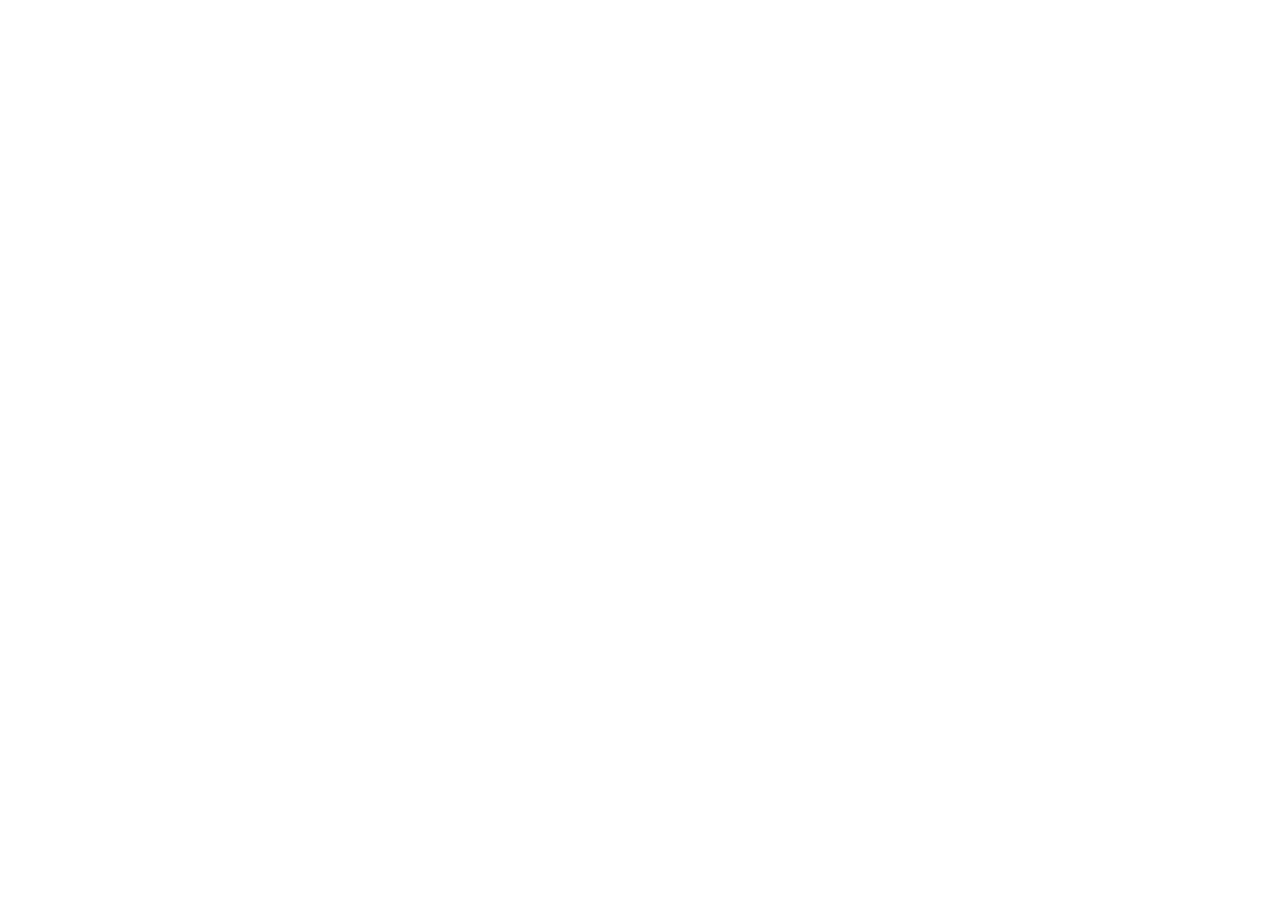
==== src/index.html @ 2a3a9ac5 "Add(src): criado nova estrutura para o projeto" ====
<!DOCTYPE html>
<html lang="en">
    <head>
        <meta charset="UTF-8">
        <meta name="viewport" content="width=device-width, initial-scale=1.0">
        <title>Biblioteca</title>
        <script defer src="./scripts/script.js"></script>
        <link rel="stylesheet" href="./css/stylesheet.css">
    </head>

    <body>
        <head></head>
        <hero></hero>
        <main></main>
        <footer></footer>
    </body>
</html>
---- src/css/stylesheet.css ----
* {
    padding: 0;
    margin: 0;
}
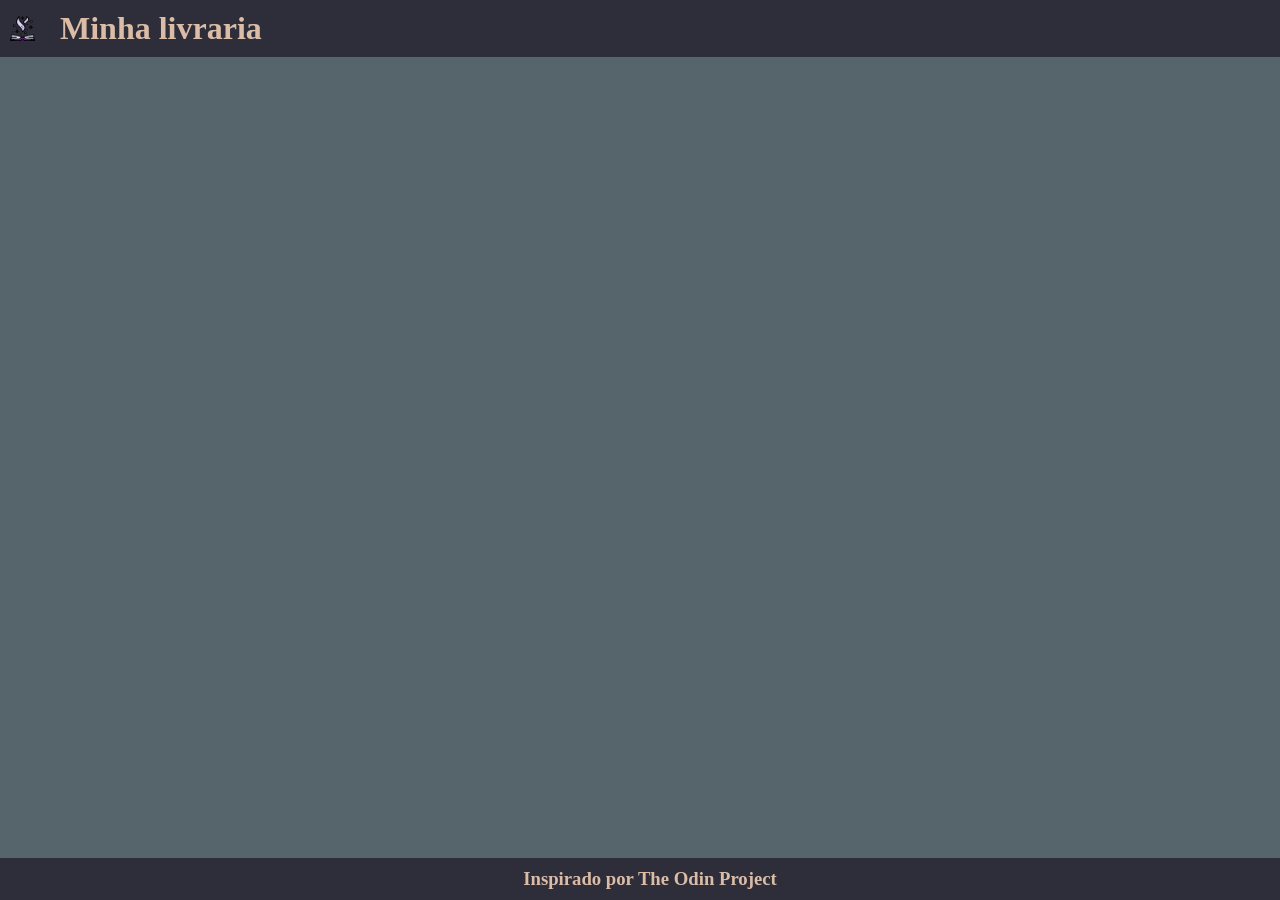
==== commit 97966e35: "Add(index): estilização básica da home" ====
--- a/src/index.html
+++ b/src/index.html
@@ -9,9 +9,14 @@
     </head>
 
     <body>
-        <head></head>
+        <header>
+            <img src="./imgs/livro.png" alt="livro aberto" width="25px" height="25px">
+            <h1>Minha livraria</h1>
+        </header>
         <hero></hero>
         <main></main>
-        <footer></footer>
+        <footer>
+            <h3>Inspirado por The Odin Project</h3>
+        </footer>
     </body>
 </html>
--- a/src/css/stylesheet.css
+++ b/src/css/stylesheet.css
@@ -1,4 +1,28 @@
 * {
     padding: 0;
     margin: 0;
+}
+
+body {
+    display: flex;
+    flex-direction: column;
+    background-color: #55656b;
+    height: 100vh;
+    width: 100vw;
+}
+
+header, footer {
+    display: flex;
+    gap: 25px;
+    align-items: center;
+    padding: 10px;
+    background-color: #2e2e3a;
+    color: #dbbca7;
+}
+
+footer {
+    justify-content: center;
+    position: fixed;
+    width: 100%;
+    bottom: 0;
 }
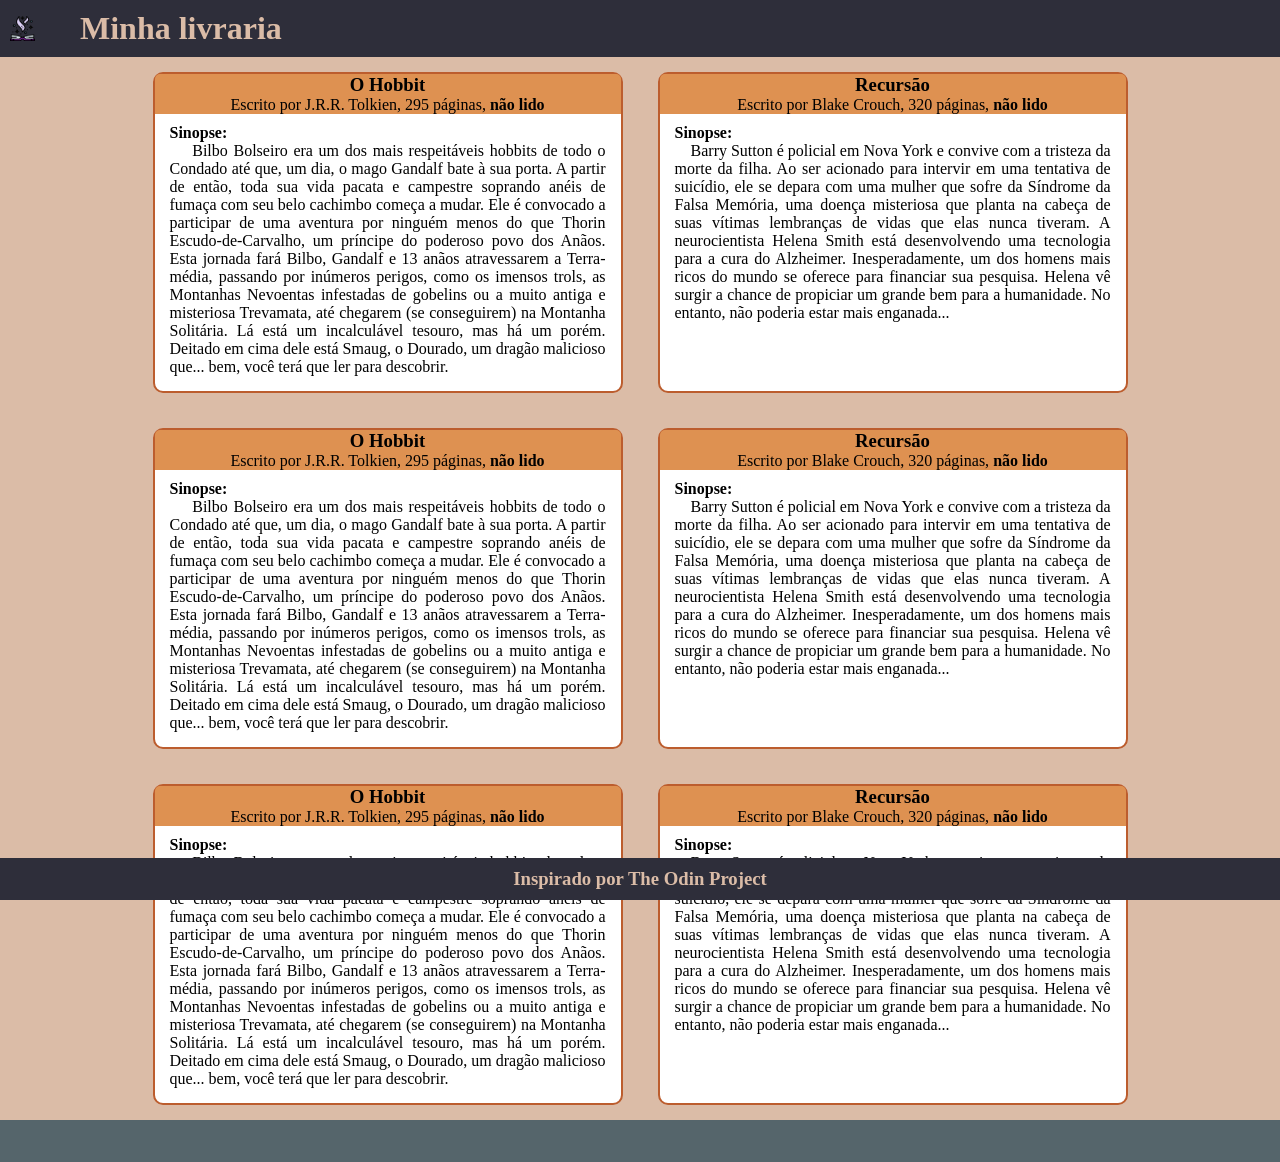
==== commit ee8166b7: "Add(script): adicionado container para a população de livros" ====
--- a/src/index.html
+++ b/src/index.html
@@ -10,13 +10,13 @@
 
     <body>
         <header>
-            <img src="./imgs/livro.png" alt="livro aberto" width="25px" height="25px">
-            <h1>Minha livraria</h1>
+            <img style="padding: 10px;" src="./imgs/livro.png" alt="livro aberto" width="25px" height="25px">
+            <h1 style="padding: 10px;">Minha livraria</h1>
         </header>
         <hero></hero>
         <main></main>
         <footer>
-            <h3>Inspirado por The Odin Project</h3>
+            <h3 style="padding: 10px;">Inspirado por The Odin Project</h3>
         </footer>
     </body>
 </html>
--- a/src/css/stylesheet.css
+++ b/src/css/stylesheet.css
@@ -7,22 +7,57 @@
     display: flex;
     flex-direction: column;
     background-color: #55656b;
-    height: 100vh;
-    width: 100vw;
 }
 
 header, footer {
     display: flex;
+    width: 100%;
     gap: 25px;
     align-items: center;
-    padding: 10px;
     background-color: #2e2e3a;
     color: #dbbca7;
+}
+
+main {
+    display: grid;
+    background-color: #dbbca7;
+    justify-content: center;
+    grid-template-columns: repeat(auto-fill, minmax(300px, 500px));
+    width: 100%;
+    grid-gap: 5px;
+    margin-bottom: 42px;
+}
+
+.book {
+    display: flex;
+    flex-direction: column;
+    align-items: center;
+    text-align: justify;
+    font-size: 1em;
+    border: 2px solid #bc5d2e;
+    background-color: #fff;
+    border-radius: 10px;
+    margin: 15px;
+}
+
+.book-header {
+    display: flex;
+    width: 100%;
+    border-radius: 5px 5px 0px 0px;
+    flex-direction: column;
+    align-items: center;
+    text-align: center;
+    background-color: #de9151;
+}
+
+.book-text {
+    padding: 10px 15px 15px 15px;
 }
 
 footer {
     justify-content: center;
     position: fixed;
     width: 100%;
+    height: 42px;
     bottom: 0;
 }
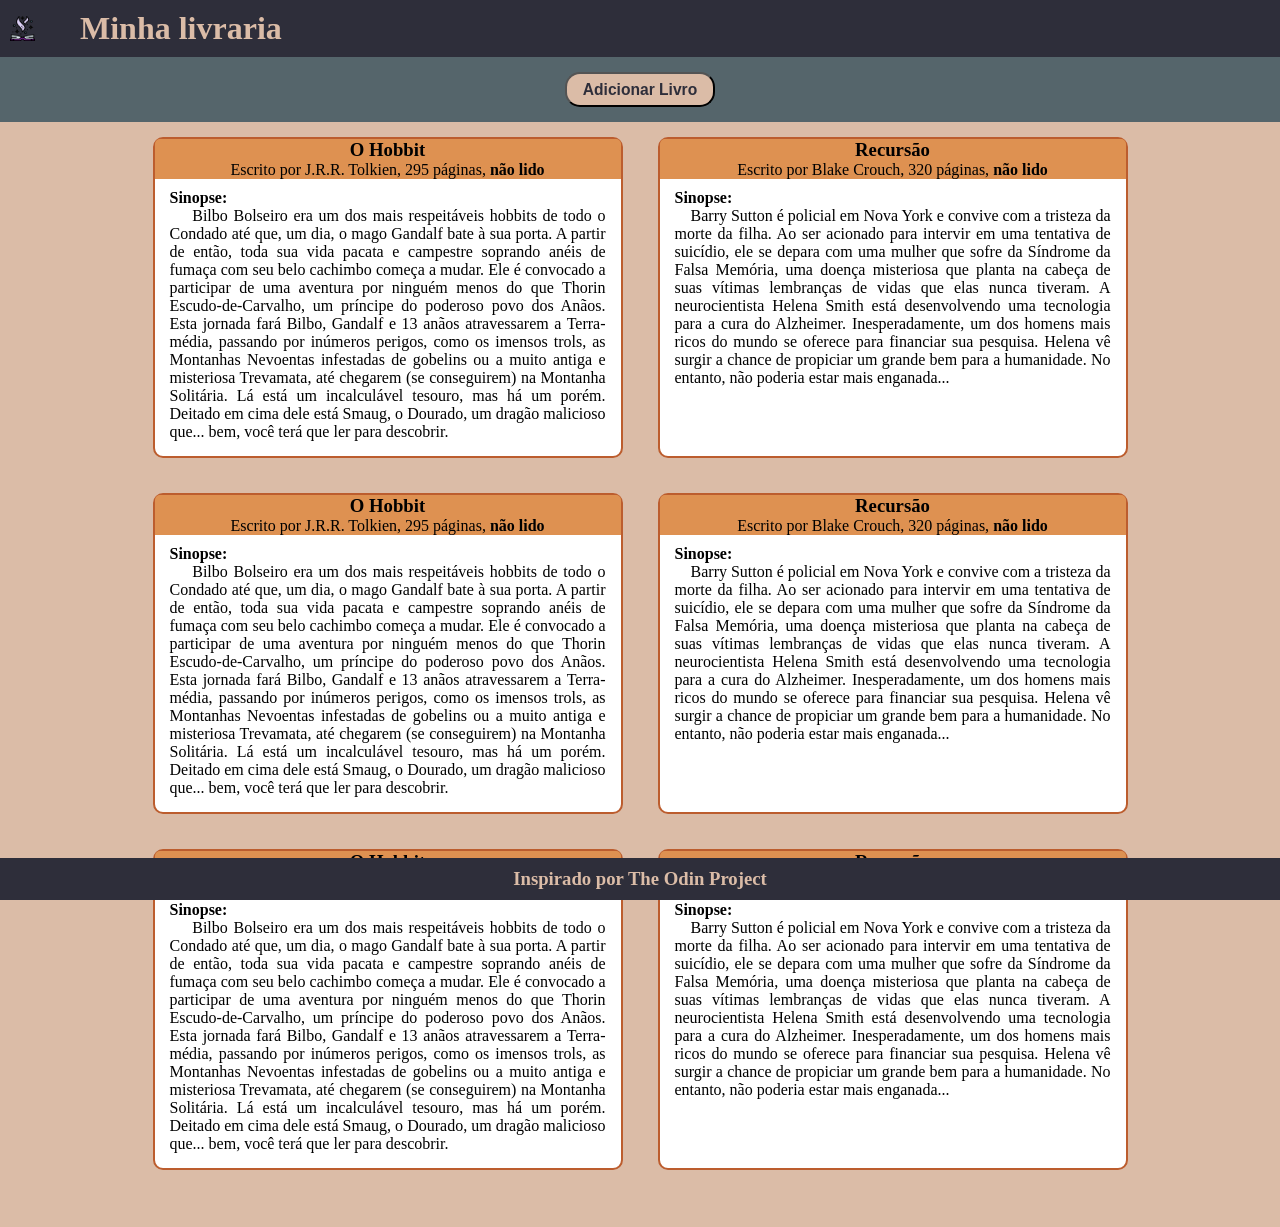
==== commit ba8d0723: "feat: criação de formulário modal para adicionar livros a lista" ====
--- a/src/index.html
+++ b/src/index.html
@@ -13,8 +13,54 @@
             <img style="padding: 10px;" src="./imgs/livro.png" alt="livro aberto" width="25px" height="25px">
             <h1 style="padding: 10px;">Minha livraria</h1>
         </header>
-        <hero></hero>
-        <main></main>
+
+        <hero>
+            <button
+                onclick="handleClick()"
+            >
+                <h3 style="color: #2e2e3a;">Adicionar Livro</h3>
+            </button>
+
+            <dialog>
+                <form>
+                    <div>
+                        <h3>Novo livro</h3>
+                        <button id="close" onclick="closeModal()">X</button>
+                    </div>
+                    
+                    <div>
+                        <label for="bookName">Título</label>
+                        <input type="text" id="bookName" name="bookName" required>
+                    </div>
+
+                    <div>
+                        <label for="author">Autor:</label>
+                        <input type="text" id="author" name="author" required>
+                    </div>
+
+                    <div>
+                        <label for="pages">Pagínas:</label>
+                        <input type="number" id="pages" name="pages" required>
+                    </div>
+
+                    <div>
+                        <label for="synopsis">Sinopse:</label>
+                        <textarea id="synopsis" name="synopsis" rows="4" required></textarea>
+                    </div>
+
+                    <div>
+                        <label for="year">Ano de publicação</label>
+                        <input type="number" id="year" name="year" required>
+                    </div>
+                  
+                    <button type="button" onclick="addBook()">Adicionar</button>
+                </form>
+            </dialog>
+        </hero>
+
+        <main>
+            <div id="grid-container"></div>
+        </main>
         <footer>
             <h3 style="padding: 10px;">Inspirado por The Odin Project</h3>
         </footer>
--- a/src/css/stylesheet.css
+++ b/src/css/stylesheet.css
@@ -6,7 +6,7 @@
 body {
     display: flex;
     flex-direction: column;
-    background-color: #55656b;
+    background-color: #dbbca7;
 }
 
 header, footer {
@@ -18,14 +18,62 @@
     color: #dbbca7;
 }
 
+hero {
+    display: flex;
+    background-color: #55656b;
+    align-items: center;
+    justify-content: center;
+    padding: 15px;
+}
+
+dialog {
+    top: calc(50% - 250px);
+    bottom: calc(50% - 250px);
+    left: calc(50% - 150px);
+    right: calc(50% - 150px);
+    height: 500px;
+    width: 300px;
+}
+
+form {
+    display: flex;
+    flex-direction: column;
+    align-items: center;
+    justify-items: center;
+    margin-top: 40px;
+    gap: 15px;
+    min-width: 300px;
+}
+
+form > div{
+    display: flex;
+    width: 280px;
+    padding: 10px;
+    justify-content: space-between;
+}
+
+button {
+    width: 150px;
+    height: 35px;
+    padding: 5px;
+    background-color: #dbbca7;
+    border-radius: 15px;
+}
+
+#close {
+    width: 75px;
+    font-size: larger;
+    border-radius: 25px;
+}
+
 main {
     display: grid;
-    background-color: #dbbca7;
     justify-content: center;
     grid-template-columns: repeat(auto-fill, minmax(300px, 500px));
     width: 100%;
     grid-gap: 5px;
     margin-bottom: 42px;
+    height: 100%;
 }
 
 .book {
